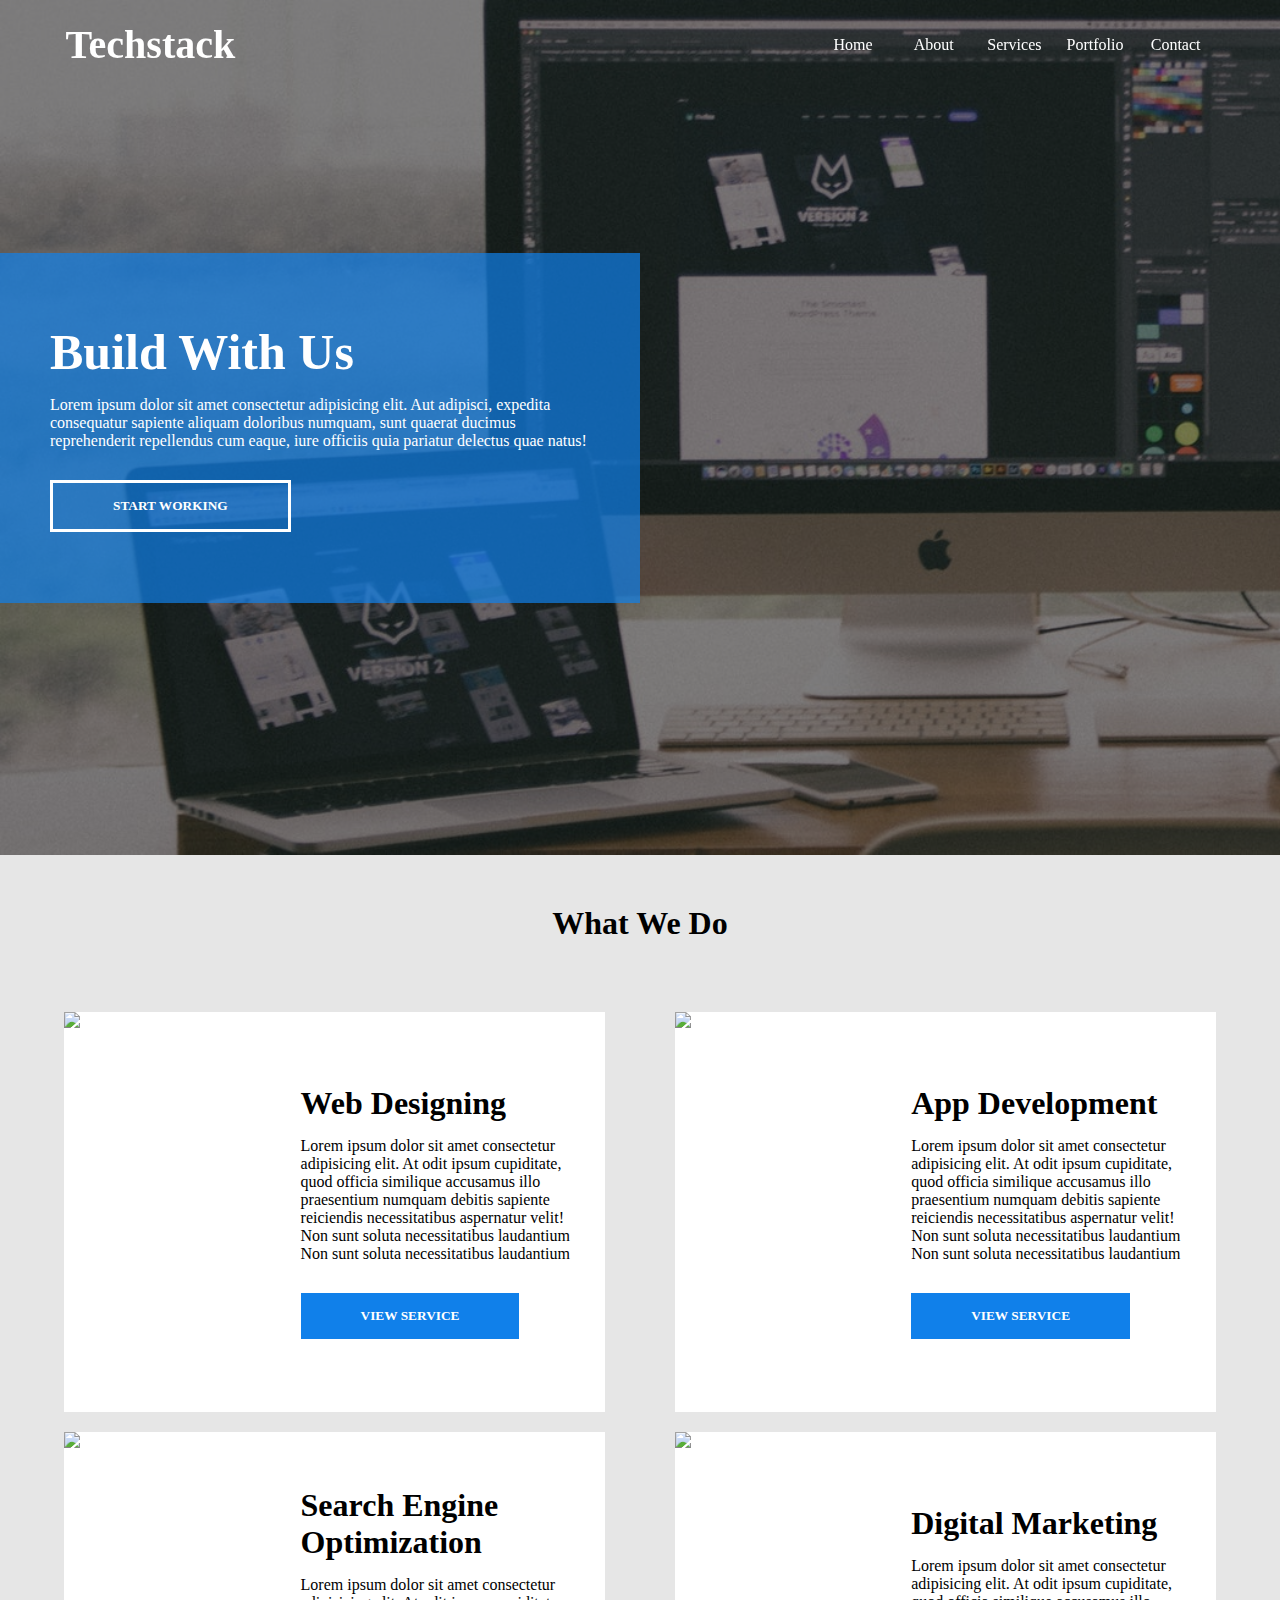
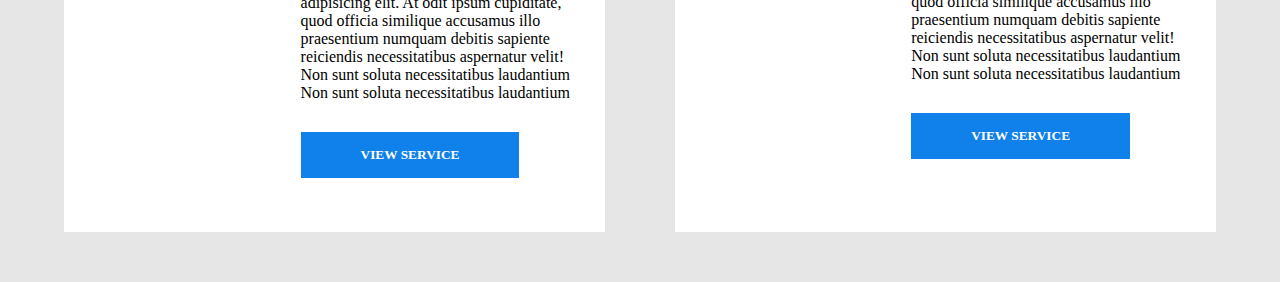
==== TechStack/index.html @ 735766a6 "Day 5 Assignment Submitted" ====
<!DOCTYPE html>
<html>

<head>
    <title>Techstack</title>
    <link rel="stylesheet" href="index.css">
</head>

<body>

    <!-- header  -->

    <div class="header">
        <div class="container header_container">
            <div class="logo">
                Techstack
            </div>
            <div class="nav">
                <div class="nav-item">Home</div>
                <div class="nav-item">About</div>
                <div class="nav-item">Services</div>
                <div class="nav-item">Portfolio</div>
                <div class="nav-item">Contact</div>
            </div>
        </div>
    </div>

    <!-- header end  -->

    <!-- banner   -->

    <div class="banner">
        <div class="overlay">
            <div class="banner_text">
                <div class="padd">
                    <h1 class="banner_title">Build With Us</h1>
                    <p class="banner_desc">
                        Lorem ipsum dolor sit amet consectetur adipisicing elit. Aut adipisci, expedita consequatur
                        sapiente aliquam doloribus numquam, sunt quaerat ducimus reprehenderit repellendus cum eaque,
                        iure officiis quia pariatur delectus quae natus!

                    </p>
                    <p>
                        <button class="banner_btn">Start Working</button>
                    </p>

                </div>
            </div>
        </div>
    </div>

    <!-- banner end  -->

    <!-- services  -->

    <div class="services">
        <h1>What We Do</h1>
        <div class="container services_container">

            <div class="service">
                <div class="service_img">
                    <img
                        src="https://images.pexels.com/photos/57690/pexels-photo-57690.jpeg?auto=compress&cs=tinysrgb&dpr=1&w=500" />
                </div>

                <div class="service_details">
                    <div class="service_padd">
                        <h1 class="service_title">Web Designing</h1>
                        <p class="service_desc">
                            Lorem ipsum dolor sit amet consectetur adipisicing elit. At odit ipsum cupiditate, quod
                            officia similique accusamus illo praesentium numquam debitis sapiente reiciendis
                            necessitatibus aspernatur velit! Non sunt soluta necessitatibus laudantium
                            Non sunt soluta necessitatibus laudantium
                        </p>
                        <p>
                            <button class="service_btn">
                                View Service
                            </button>
                        </p>
                    </div>
                </div>
            </div>


            <div class="service">
                <div class="service_img">
                    <img
                        src="https://images.pexels.com/photos/265658/pexels-photo-265658.jpeg?auto=compress&cs=tinysrgb&dpr=1&w=500" />
                </div>

                <div class="service_details">
                    <div class="service_padd">
                        <h1 class="service_title">App Development</h1>
                        <p class="service_desc">
                            Lorem ipsum dolor sit amet consectetur adipisicing elit. At odit ipsum cupiditate, quod
                            officia similique accusamus illo praesentium numquam debitis sapiente reiciendis
                            necessitatibus aspernatur velit! Non sunt soluta necessitatibus laudantium
                            Non sunt soluta necessitatibus laudantium
                        </p>
                        <p>
                            <button class="service_btn">
                                View Service
                            </button>
                        </p>
                    </div>
                </div>
            </div>

            <div class="service">
                <div class="service_img">
                    <img
                        src="https://images.pexels.com/photos/218717/pexels-photo-218717.jpeg?auto=compress&cs=tinysrgb&dpr=1&w=500" />
                </div>

                <div class="service_details">
                    <div class="service_padd">
                        <h1 class="service_title">Search Engine Optimization</h1>
                        <p class="service_desc">
                            Lorem ipsum dolor sit amet consectetur adipisicing elit. At odit ipsum cupiditate, quod
                            officia similique accusamus illo praesentium numquam debitis sapiente reiciendis
                            necessitatibus aspernatur velit! Non sunt soluta necessitatibus laudantium
                            Non sunt soluta necessitatibus laudantium
                        </p>
                        <p>
                            <button class="service_btn">
                                View Service
                            </button>
                        </p>
                    </div>
                </div>
            </div>

            <div class="service">
                <div class="service_img">
                    <img
                        src="https://images.pexels.com/photos/267350/pexels-photo-267350.jpeg?auto=compress&cs=tinysrgb&dpr=1&w=500" />
                </div>

                <div class="service_details">
                    <div class="service_padd">
                        <h1 class="service_title">Digital Marketing</h1>
                        <p class="service_desc">
                            Lorem ipsum dolor sit amet consectetur adipisicing elit. At odit ipsum cupiditate, quod
                            officia similique accusamus illo praesentium numquam debitis sapiente reiciendis
                            necessitatibus aspernatur velit! Non sunt soluta necessitatibus laudantium
                            Non sunt soluta necessitatibus laudantium
                        </p>
                        <p>
                            <button class="service_btn">
                                View Service
                            </button>
                        </p>
                    </div>
                </div>
            </div>

        </div>
    </div>






</body>

</html>
---- TechStack/index.css ----
* {
    margin: 0px;
    padding: 0px;
}


/* css for header  */

.header {
    height: 90px;
    width: 100%;
    /* background-color: rgba(16, 128, 234, 1); */
    display: flex;
    justify-content: center;
    position: fixed;
}

.container {
    width: 90%;
    /* background-color: red; */
    display: flex;

}

.header_container {
    justify-content: space-between;
}

.logo {
    height: 90px;
    width: 15%;
    /* background-color: yellow; */
    font-size: 40px;
    font-family: segoe UI;
    text-align: center;
    font-weight: bold;
    color: white;
    line-height: 90px;
}

.nav {
    height: 90px;
    width: 35%;
    /* background-color: green; */
    display: flex;
}


.nav-item {
    width: 20%;
    height: 90px;
    /* background-color: gray; */
    font-family: segoe UI;
    text-align: center;
    line-height: 90px;
    color: white;
    cursor: pointer;
    transition: .4s;
}

.nav-item:hover {
    background-color: white;
    color: rgba(16, 128, 234, 1);

}

.banner {
    height: 95vh;
    width: 100%;
    background-color: gray;
    background-size: cover;
    background-image: url('./images/banner.jpg');
}

.overlay {
    height: 95vh;
    width: 100%;
    background-color: rgba(0, 0, 0, 0.5);
    display: flex;
    align-items: center;
}

.banner_text {
    height: 350px;
    width: 50%;
    background-color: rgba(16, 128, 234, 0.7);
    font-family: segoe UI;
    display: flex;
    align-items: center;
    color: white;
}

.banner_title {
    font-size: 50px;
    margin-bottom: 15px;

}

.banner_desc {
    margin-bottom: 30px;
}

.padd {
    padding: 50px;
    /* background-color: red; */
}

.banner_btn {
    padding-left: 60px;
    padding-right: 60px;
    padding-top: 15px;
    padding-bottom: 15px;
    text-transform: uppercase;
    background-color: transparent;
    color: white;
    font-weight: bold;
    font-family: segoe ui;
    border: 3px solid white;
    cursor: pointer;
    transition: .4s;
}

.banner_btn:hover {
    background-color: white;
    color: rgba(16, 128, 234, 1);
}

/* css for services  */

.services {
    padding-top: 50px;
    padding-bottom: 50px;
    background-color: #e6e6e6;
    display: flex;
    align-items: center;
    flex-direction: column;
    font-family: segoe UI;
}

.services_container {
    margin-top: 50px;
    flex-wrap: wrap;
    justify-content: space-between;
}

.service {
    height: 400px;
    width: 47%;
    background-color: white;
    display: flex;
    margin-top: 20px;
}


.service_img {
    width: 40%;
    height: 400px;
    /* background-color: red; */
    display: flex;
    overflow: hidden;
}

.service_details {
    width: 60%;
    height: 400px;
    /* background-color: green; */
    display: flex;
    align-items: center;
}

.service_padd {
    padding: 20px;
}


.service_btn {

    padding-left: 60px;
    padding-right: 60px;
    padding-top: 15px;
    padding-bottom: 15px;
    text-transform: uppercase;
    background-color: rgba(16, 128, 234, 1);
    color: white;
    font-weight: bold;
    font-family: segoe ui;
    border: none;
    cursor: pointer;
    transition: .4s;

}

.service_title {
    margin-bottom: 15px;
}

.service_desc {
    margin-bottom: 30px;
}
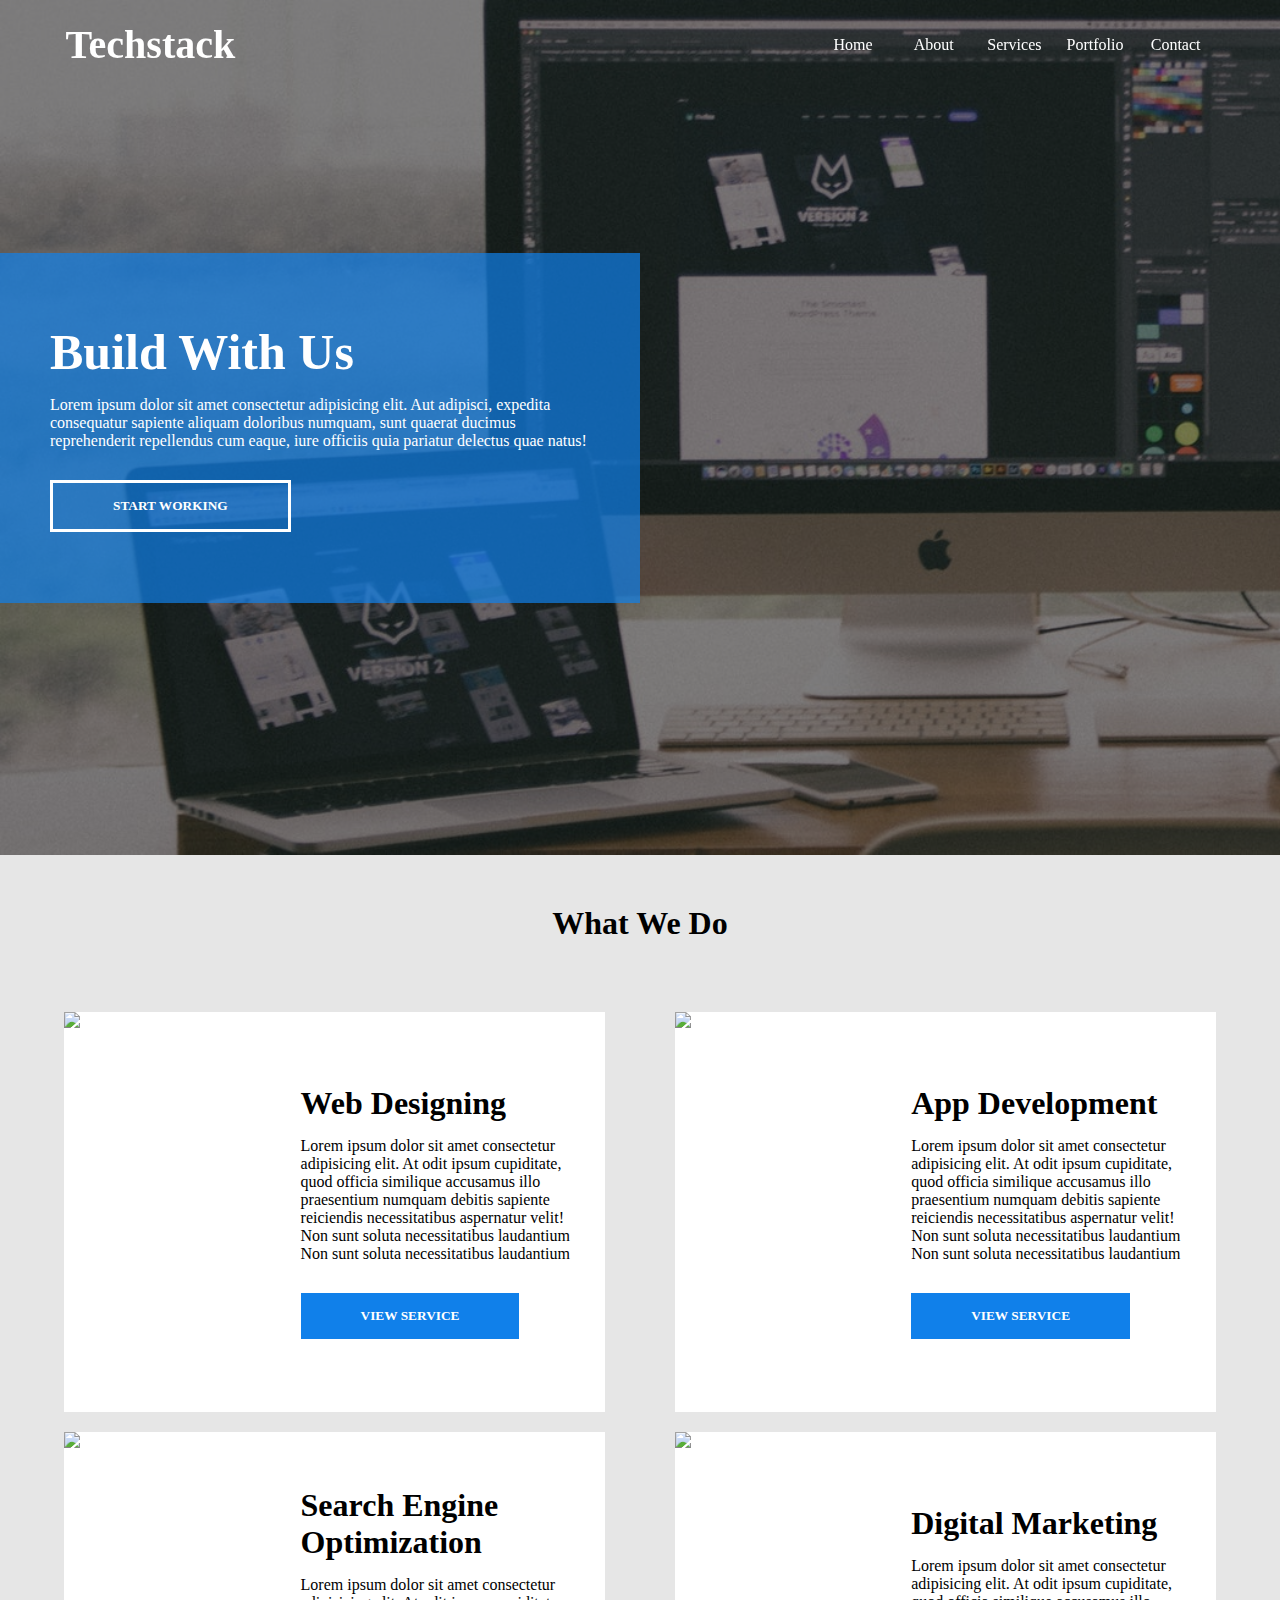
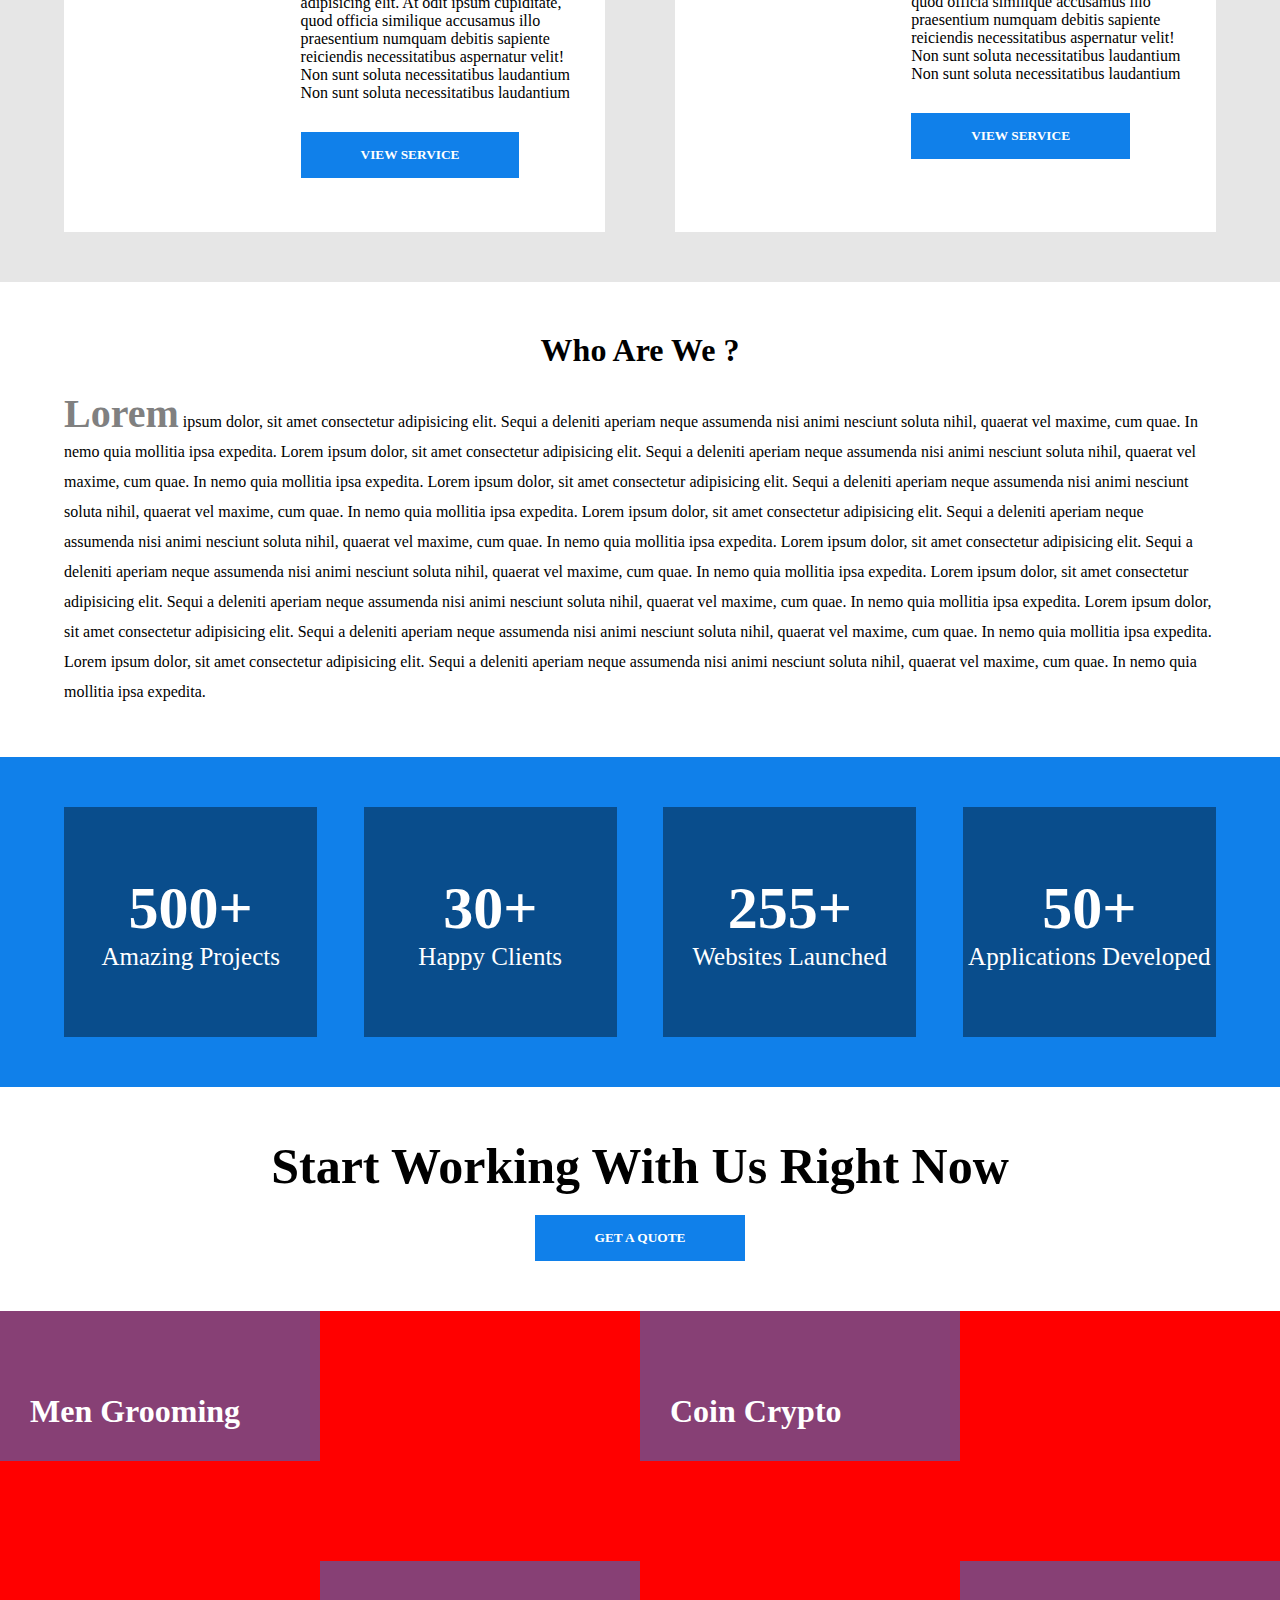
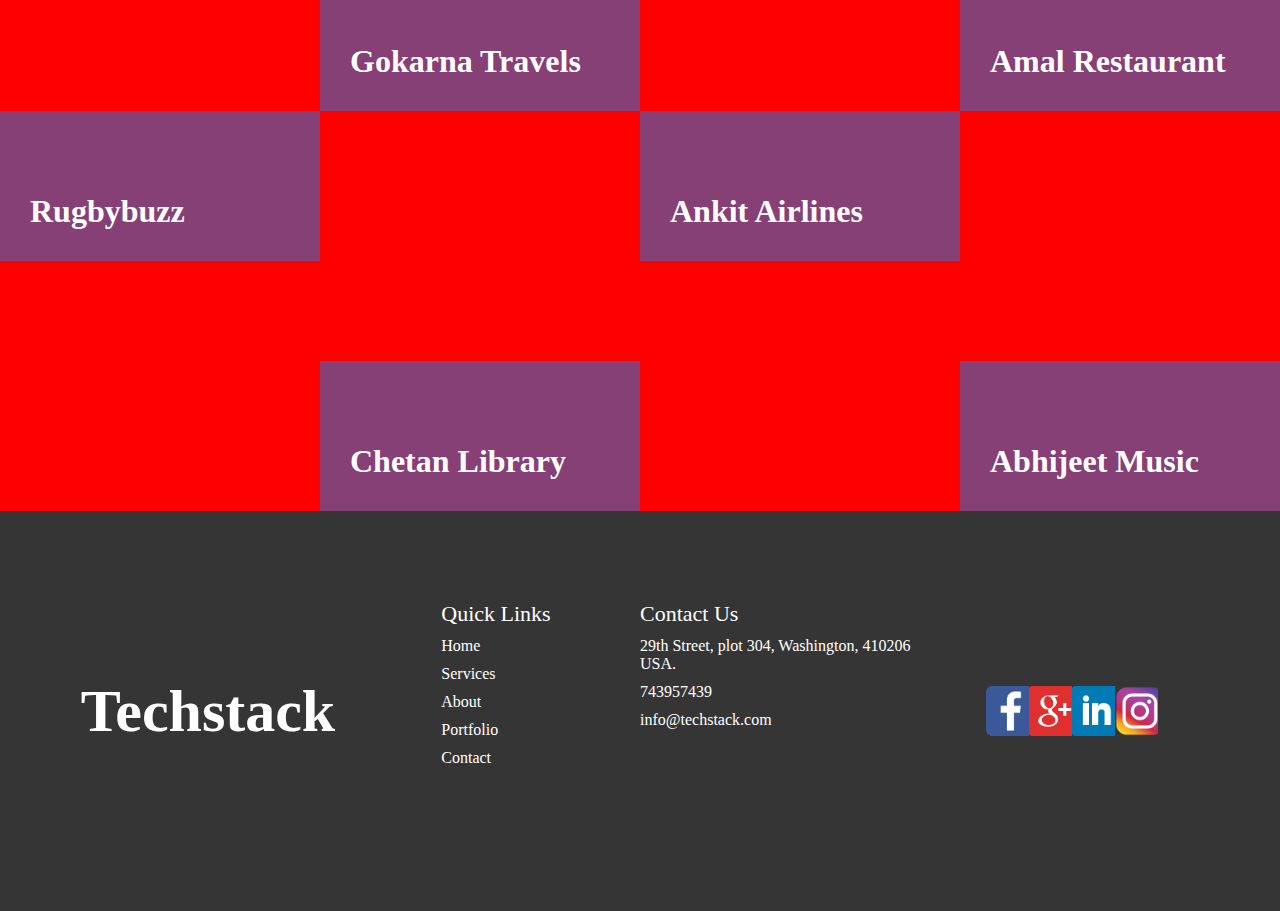
==== commit 8d3d5e73: "TechStack-Assingment 3" ====
--- a/TechStack/index.html
+++ b/TechStack/index.html
@@ -4,13 +4,14 @@
 <head>
     <title>Techstack</title>
     <link rel="stylesheet" href="index.css">
+    <link rel="icon" href="./images/favicon.png">
 </head>
 
 <body>
 
     <!-- header  -->
 
-    <div class="header">
+    <div class="header" id="header">
         <div class="container header_container">
             <div class="logo">
                 Techstack
@@ -157,10 +158,172 @@
         </div>
     </div>
 
-
-
-
-
+    <!-- who we are  -->
+
+    <div class="about">
+        <h1>Who Are We ?</h1>
+        <div class="container about_container">
+            <span class="start_text">Lorem</span> ipsum dolor, sit amet consectetur adipisicing elit. Sequi a deleniti
+            aperiam neque assumenda nisi animi nesciunt soluta nihil, quaerat vel maxime, cum quae. In nemo quia
+            mollitia ipsa expedita.
+            Lorem ipsum dolor, sit amet consectetur adipisicing elit. Sequi a deleniti aperiam neque assumenda nisi
+            animi nesciunt soluta nihil, quaerat vel maxime, cum quae. In nemo quia mollitia ipsa expedita.
+            Lorem ipsum dolor, sit amet consectetur adipisicing elit. Sequi a deleniti aperiam neque assumenda nisi
+            animi nesciunt soluta nihil, quaerat vel maxime, cum quae. In nemo quia mollitia ipsa expedita.
+            Lorem ipsum dolor, sit amet consectetur adipisicing elit. Sequi a deleniti aperiam neque assumenda nisi
+            animi nesciunt soluta nihil, quaerat vel maxime, cum quae. In nemo quia mollitia ipsa expedita.
+            Lorem ipsum dolor, sit amet consectetur adipisicing elit. Sequi a deleniti aperiam neque assumenda nisi
+            animi nesciunt soluta nihil, quaerat vel maxime, cum quae. In nemo quia mollitia ipsa expedita.
+            Lorem ipsum dolor, sit amet consectetur adipisicing elit. Sequi a deleniti aperiam neque assumenda nisi
+            animi nesciunt soluta nihil, quaerat vel maxime, cum quae. In nemo quia mollitia ipsa expedita.
+            Lorem ipsum dolor, sit amet consectetur adipisicing elit. Sequi a deleniti aperiam neque assumenda nisi
+            animi nesciunt soluta nihil, quaerat vel maxime, cum quae. In nemo quia mollitia ipsa expedita.
+            Lorem ipsum dolor, sit amet consectetur adipisicing elit. Sequi a deleniti aperiam neque assumenda nisi
+            animi nesciunt soluta nihil, quaerat vel maxime, cum quae. In nemo quia mollitia ipsa expedita.
+        </div>
+    </div>
+
+
+    <!-- highlight  -->
+
+    <div class="highlight">
+        <div class="container highlight_container">
+            <div class="high_ele">
+                <div class="high_ele_child">
+                    <h1 class="high_title">500+</h1>
+                    <p class="high_desc">Amazing Projects</p>
+                </div>
+            </div>
+            <div class="high_ele">
+                <div class="high_ele_child">
+                    <h1 class="high_title">30+</h1>
+                    <p class="high_desc">Happy Clients</p>
+                </div>
+            </div>
+            <div class="high_ele">
+                <div class="high_ele_child">
+                    <h1 class="high_title">255+</h1>
+                    <p class="high_desc">Websites Launched</p>
+                </div>
+            </div>
+            <div class="high_ele">
+                <div class="high_ele_child">
+                    <h1 class="high_title">50+</h1>
+                    <p class="high_desc">Applications Developed</p>
+                </div>
+
+            </div>
+        </div>
+    </div>
+
+
+    <!-- get a quote  -->
+
+    <div class="quote">
+        <div class="container quote_container">
+            <h1 class="quote_title">Start Working With Us Right Now</h1>
+            <p>
+                <button class="quote_btn">Get A Quote</button>
+            </p>
+        </div>
+    </div>
+
+    <!-- css for portfolio  -->
+    <div class="portfolio">
+        <div class="container portfolio_container">
+            <div class="project project_1">
+                <div class="project_title">
+                    <h1>Men Grooming</h1>
+                </div>
+            </div>
+            <div class="project project_2">
+                <div class="project_title">
+                    <h1>Gokarna Travels</h1>
+                </div>
+            </div>
+            <div class="project project_3">
+                <div class="project_title">
+                    <h1>Coin Crypto</h1>
+                </div>
+            </div>
+            <div class="project project_4">
+                <div class="project_title">
+                    <h1>Amal Restaurant</h1>
+                </div>
+            </div>
+            <div class="project project_5">
+                <div class="project_title">
+                    <h1>Rugbybuzz</h1>
+                </div>
+            </div>
+            <div class="project project_6">
+                <div class="project_title">
+                    <h1>Chetan Library</h1>
+                </div>
+            </div>
+            <div class="project project_7">
+                <div class="project_title">
+                    <h1>Ankit Airlines</h1>
+                </div>
+            </div>
+            <div class="project project_8">
+                <div class="project_title">
+                    <h1>Abhijeet Music</h1>
+                </div>
+            </div>
+        </div>
+    </div>
+
+
+    <!-- css for footer  -->
+
+    <div class="footer">
+        <div class="container footer_container">
+            <div class="footer_child footer_child_1">
+                <h1 class="footer_logo">Techstack</h1>
+            </div>
+            <div class="footer_child">
+                <ul>
+                    <li class="first">Quick Links</li>
+                    <li>Home</li>
+                    <li>Services</li>
+                    <li>About</li>
+                    <li>Portfolio</li>
+                    <li>Contact</li>
+                </ul>
+            </div>
+            <div class="footer_child">
+                <ul>
+                    <li class="first">Contact Us</li>
+                    <li>
+                        29th Street, plot 304,
+                        Washington, 410206 USA.
+                    </li>
+                    <li>743957439</li>
+                    <li>info@techstack.com</li>
+
+                </ul>
+            </div>
+            <div class="footer_child footer_child_4">
+                <div class="container social_container">
+                    <div class="social_icon si1"></div>
+                    <div class="social_icon si2"></div>
+                    <div class="social_icon si3"></div>
+                    <div class="social_icon si4"></div>
+                </div>
+            </div>
+        </div>
+    </div>
+
+    <script>
+        window.onscroll = function () {
+            if (window.pageYOffset > 100) {
+                document.getElementById('header').style.backgroundColor = "rgba(16, 128, 234, 1)";
+            } else {
+                document.getElementById('header').style.backgroundColor = "transparent";
+            }
+        }
+    </script>
 
 </body>
 
--- a/TechStack/index.css
+++ b/TechStack/index.css
@@ -1,4 +1,4 @@
-* {
+*{
     margin: 0px;
     padding: 0px;
 }
@@ -6,7 +6,7 @@
 
 /* css for header  */
 
-.header {
+.header{
     height: 90px;
     width: 100%;
     /* background-color: rgba(16, 128, 234, 1); */
@@ -15,18 +15,18 @@
     position: fixed;
 }
 
-.container {
+.container{
     width: 90%;
     /* background-color: red; */
     display: flex;
 
 }
 
-.header_container {
-    justify-content: space-between;
-}
-
-.logo {
+.header_container{
+    justify-content: space-between;    
+}
+
+.logo{
     height: 90px;
     width: 15%;
     /* background-color: yellow; */
@@ -38,7 +38,7 @@
     line-height: 90px;
 }
 
-.nav {
+.nav{
     height: 90px;
     width: 35%;
     /* background-color: green; */
@@ -46,7 +46,7 @@
 }
 
 
-.nav-item {
+.nav-item{
     width: 20%;
     height: 90px;
     /* background-color: gray; */
@@ -61,10 +61,10 @@
 .nav-item:hover {
     background-color: white;
     color: rgba(16, 128, 234, 1);
-
-}
-
-.banner {
+    
+}
+
+.banner{
     height: 95vh;
     width: 100%;
     background-color: gray;
@@ -72,15 +72,15 @@
     background-image: url('./images/banner.jpg');
 }
 
-.overlay {
+.overlay{
     height: 95vh;
     width: 100%;
-    background-color: rgba(0, 0, 0, 0.5);
-    display: flex;
-    align-items: center;
-}
-
-.banner_text {
+    background-color: rgba(0,0,0,0.5);
+    display: flex;
+    align-items: center;
+}
+
+.banner_text{
     height: 350px;
     width: 50%;
     background-color: rgba(16, 128, 234, 0.7);
@@ -90,24 +90,24 @@
     color: white;
 }
 
-.banner_title {
+.banner_title{
     font-size: 50px;
     margin-bottom: 15px;
-
-}
-
-.banner_desc {
+    
+}
+
+.banner_desc{
     margin-bottom: 30px;
 }
 
-.padd {
+.padd{
     padding: 50px;
     /* background-color: red; */
 }
 
-.banner_btn {
+.banner_btn{
     padding-left: 60px;
-    padding-right: 60px;
+    padding-right:60px;
     padding-top: 15px;
     padding-bottom: 15px;
     text-transform: uppercase;
@@ -115,20 +115,20 @@
     color: white;
     font-weight: bold;
     font-family: segoe ui;
-    border: 3px solid white;
+    border:3px solid white;
     cursor: pointer;
     transition: .4s;
 }
 
-.banner_btn:hover {
+.banner_btn:hover{
     background-color: white;
     color: rgba(16, 128, 234, 1);
 }
 
 /* css for services  */
 
-.services {
-    padding-top: 50px;
+.services{
+    padding-top:50px;
     padding-bottom: 50px;
     background-color: #e6e6e6;
     display: flex;
@@ -137,13 +137,13 @@
     font-family: segoe UI;
 }
 
-.services_container {
+.services_container{
     margin-top: 50px;
     flex-wrap: wrap;
     justify-content: space-between;
 }
 
-.service {
+.service{
     height: 400px;
     width: 47%;
     background-color: white;
@@ -152,7 +152,7 @@
 }
 
 
-.service_img {
+.service_img{
     width: 40%;
     height: 400px;
     /* background-color: red; */
@@ -160,7 +160,7 @@
     overflow: hidden;
 }
 
-.service_details {
+.service_details{
     width: 60%;
     height: 400px;
     /* background-color: green; */
@@ -168,15 +168,15 @@
     align-items: center;
 }
 
-.service_padd {
+.service_padd{
     padding: 20px;
 }
 
 
-.service_btn {
+.service_btn{
 
     padding-left: 60px;
-    padding-right: 60px;
+    padding-right:60px;
     padding-top: 15px;
     padding-bottom: 15px;
     text-transform: uppercase;
@@ -184,16 +184,284 @@
     color: white;
     font-weight: bold;
     font-family: segoe ui;
-    border: none;
+    border:none;
     cursor: pointer;
     transition: .4s;
 
 }
 
-.service_title {
+.service_title{
     margin-bottom: 15px;
 }
 
-.service_desc {
+.service_desc{
     margin-bottom: 30px;
-}+}
+
+/* css for about  */
+
+.about{
+    padding-top: 50px;
+    padding-bottom: 50px;
+    width: 100%;
+    /* background-color: gray; */
+    display: flex;
+    flex-direction: column;
+    font-family: segoe UI;
+    align-items: center;
+}
+
+.about_container{
+    margin-top: 30px;
+    /* background-color: red; */
+    line-height: 30px;
+    display: inline;
+}
+
+.start_text{
+    font-size: 40px;
+    font-weight: bold;
+    color: gray;
+}
+
+
+/* css for highlight  */
+
+.highlight{
+    padding-top: 50px;
+    padding-bottom: 50px;
+    width: 100%;
+    background-color: rgba(16, 128, 234, 1);
+    display: flex;
+    justify-content: center;
+}
+
+.highlight_container{
+    justify-content: space-between;
+}
+
+
+.high_ele{
+    width: 22%;
+    height: 230px;
+    background-color: rgba(0,0,0,.4);
+    display: flex;
+    justify-content: center;
+    align-items: center;
+    font-family: Segoe UI;
+    text-align: center;
+    color: white;
+}
+
+
+.high_title{
+    font-size: 60px;
+}
+
+.high_desc{
+    font-size: 25px;
+}
+
+/* css for quote  */
+
+.quote{
+    padding-top: 50px;
+    padding-bottom: 50px;
+    width: 100%;
+    /* background-color: gray; */
+    display: flex;
+    justify-content: center;
+    font-family: Segoe UI;
+}
+
+.quote_container{
+    flex-direction: column;
+    align-items: center;
+}
+
+.quote_title{
+    font-size: 50px;
+    margin-bottom: 20px;
+}
+
+
+.quote_btn{
+    padding-left: 60px;
+    padding-right:60px;
+    padding-top: 15px;
+    padding-bottom: 15px;
+    text-transform: uppercase;
+    background-color: rgba(16, 128, 234, 1);
+    color: white;
+    font-weight: bold;
+    font-family: segoe ui;
+    border:none;
+    cursor: pointer;
+    transition: .4s;
+
+}
+
+
+
+/* css for portfolio  */
+.portfolio{
+    /* padding-top: 50px; */
+    /* padding-bottom: 50px; */
+    width: 100%;
+    display: flex;
+    justify-content: center;
+    background-color: #e4e4e4;
+    font-family: segoe UI;
+}
+
+.portfolio_container{
+    width: 100%;
+    flex-wrap: wrap;
+    /* margin-top: 30px; */
+}
+
+.project{
+    width: 25%;
+    height: 400px;
+    background-color: red;
+    display: flex;
+    overflow: hidden;
+}
+
+.project_1{
+    background-image: url('https://images.pexels.com/photos/1639729/pexels-photo-1639729.jpeg?auto=compress&cs=tinysrgb&dpr=1&w=500');
+    background-size: cover;
+}
+
+.project_2{
+    background-image: url('https://images.pexels.com/photos/189349/pexels-photo-189349.jpeg?auto=compress&cs=tinysrgb&dpr=1&w=500');
+    background-size: cover;
+    align-items: flex-end;
+}
+.project_3{
+    background-image: url('https://images.pexels.com/photos/315788/pexels-photo-315788.jpeg?auto=compress&cs=tinysrgb&dpr=1&w=500');
+    background-size: cover;
+}
+.project_4{
+    background-image: url('https://images.pexels.com/photos/4450334/pexels-photo-4450334.jpeg?auto=compress&cs=tinysrgb&dpr=1&w=500');
+    background-size: cover;
+    align-items: flex-end;
+}
+.project_5{
+    background-image: url('https://images.pexels.com/photos/2570139/pexels-photo-2570139.jpeg?auto=compress&cs=tinysrgb&dpr=1&w=500');
+    background-size: cover;
+}
+.project_6{
+    background-image: url('https://images.pexels.com/photos/2041540/pexels-photo-2041540.jpeg?auto=compress&cs=tinysrgb&dpr=1&w=500');
+    background-size: cover;
+    align-items: flex-end;
+}
+.project_7{
+    background-image: url('https://images.pexels.com/photos/674783/pexels-photo-674783.jpeg?auto=compress&cs=tinysrgb&dpr=1&w=500');
+    background-size: cover;
+}
+.project_8{
+    background-image: url('https://images.pexels.com/photos/995301/pexels-photo-995301.jpeg?auto=compress&cs=tinysrgb&dpr=1&w=500');
+    background-size: cover;
+    align-items: flex-end;
+}
+
+.project_title{
+    color: white;
+    width: 100%;
+    height: 150px;
+    text-indent: 30px;
+    line-height: 200px;
+    background-color:rgba(16, 128, 234, .5) ;
+    cursor: pointer;
+    transition: .4s;
+}
+
+
+.project_title:hover{
+    height: 400px;
+}
+
+/* css for footer  */
+
+.footer{
+    padding-top: 50px;
+    padding-bottom: 50px;
+    background-color: #353535;
+    display: flex;
+    justify-content: center;
+}
+
+
+.footer_child{
+    height: 300px;
+    width: 25%;
+    /* background-color: gray; */
+    font-family: segoe UI;
+    display: flex;
+    justify-content: center;
+    
+}
+
+.footer_child_1{
+    align-items: center;
+    color: white;
+    font-size: 30px;
+}
+
+ul {
+    margin-top: 40px;
+}
+
+li {
+    list-style-type: none;
+    margin-bottom: 10px;
+    color: white;
+}
+
+.first{
+    font-size: 22px;
+}
+
+
+.footer_child_4{
+    display: flex;
+    justify-content: center;
+    align-items: center;
+
+}
+
+.social_container{
+    width: 60%;
+    justify-content: space-between;
+}   
+
+.social_icon{
+    height: 50px;
+    width: 50px;
+    /* background-color: white; */
+    background-size: cover;
+}
+
+
+.si1{
+    background-image: url('./images/facebook.png');
+}
+
+.si2{
+    background-image: url('./images/google.png');
+}
+
+.si3{
+    background-image: url('./images/linkedin.png');
+}
+
+.si4{
+    background-image: url('./images/instagram.png');
+}
+
+
+
+
+
+
